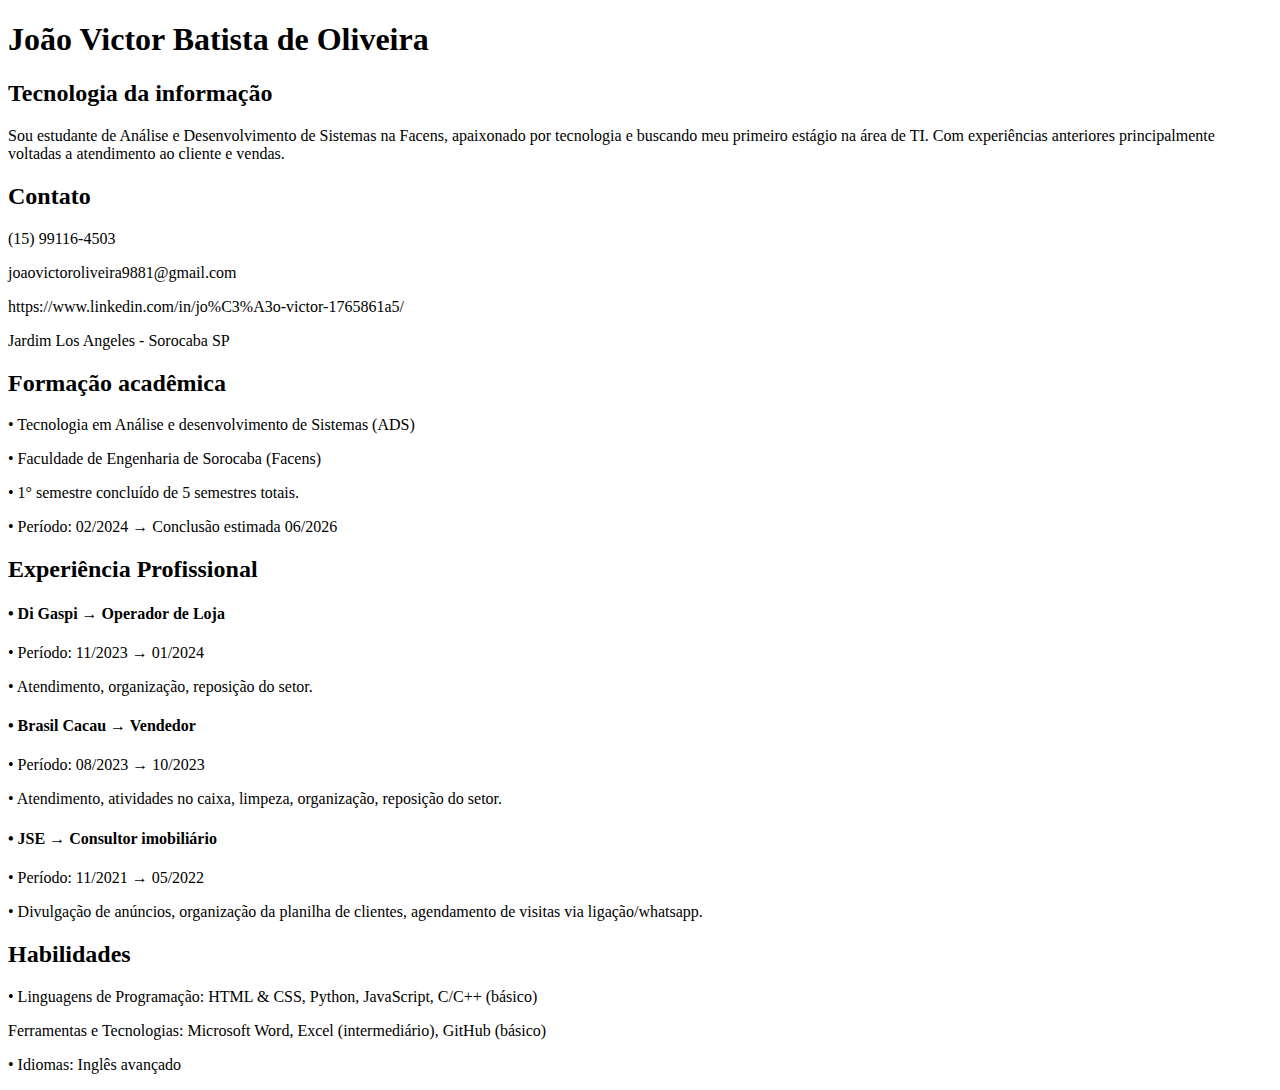
==== curriculo/curriculo.html @ 9360aa11 "Creating process of a curriculum page add added a provisory pdf" ====
<!DOCTYPE html>
<html lang="pt-br">
  <head>
    <link rel="preconnect" href="https://fonts.googleapis.com" />
    <link rel="preconnect" href="https://fonts.gstatic.com" crossorigin />
    <link
      href="https://fonts.googleapis.com/css2?family=Poppins:ital,wght@0,100;0,200;0,300;0,400;0,500;0,600;0,700;0,800;0,900;1,100;1,200;1,300;1,400;1,500;1,600;1,700;1,800;1,900&display=swap"
      rel="stylesheet"
    />
    <meta charset="UTF-8" />
    <meta name="viewport" content="width=device-width, initial-scale=1.0" />
    <link rel="stylesheet" href="style.css" />
    <title>Curriculo📎</title>
    <!--Criar dois botões, um de impressão e outro de voltar a página inicial-->
  </head>
  <body>
    <!--Cabeçalho inicial-->
    <h1>João Victor Batista de Oliveira</h1>
    <h2>Tecnologia da informação</h2>
    <p>
      Sou estudante de Análise e Desenvolvimento de Sistemas na Facens,
      apaixonado por tecnologia e buscando meu primeiro estágio na área de TI.
      Com experiências anteriores principalmente voltadas a atendimento ao
      cliente e vendas.
    </p>
    <!--1° Coluna-->
    <h2>Contato</h2>
    <p>(15) 99116-4503</p>
    <p>joaovictoroliveira9881@gmail.com</p>
    <p>https://www.linkedin.com/in/jo%C3%A3o-victor-1765861a5/</p>
    <p>Jardim Los Angeles - Sorocaba SP</p>
    <h2>Formação acadêmica</h2>
    <p>• Tecnologia em Análise e desenvolvimento de Sistemas (ADS)</p>
    <p>• Faculdade de Engenharia de Sorocaba (Facens)</p>
    <p>• 1° semestre concluído de 5 semestres totais.</p>
    <p>• Período: 02/2024 → Conclusão estimada 06/2026</p>
    <!--2° Coluna-->
    <h2>Experiência Profissional</h2>
    <h4>• Di Gaspi → Operador de Loja</h4>
    <p>• Período: 11/2023 → 01/2024</p>
    <p>• Atendimento, organização, reposição do setor.</p>
    <h4>• Brasil Cacau → Vendedor</h4>
    <p>• Período: 08/2023 → 10/2023</p>
    <p>
      • Atendimento, atividades no caixa, limpeza, organização, reposição do
      setor.
    </p>
    <h4>• JSE → Consultor imobiliário</h4>
    <p>• Período: 11/2021 → 05/2022</p>
    <p>
      • Divulgação de anúncios, organização da planilha de clientes, agendamento
      de visitas via ligação/whatsapp.
    </p>
    <!--Cabeçalho final-->
    <h2>Habilidades</h2>
    <p>
      • Linguagens de Programação: HTML & CSS, Python, JavaScript, C/C++
      (básico)
    </p>
    <p>
      Ferramentas e Tecnologias: Microsoft Word, Excel (intermediário), GitHub
      (básico)
    </p>
    <p>• Idiomas: Inglês avançado</p>
  </body>
</html>
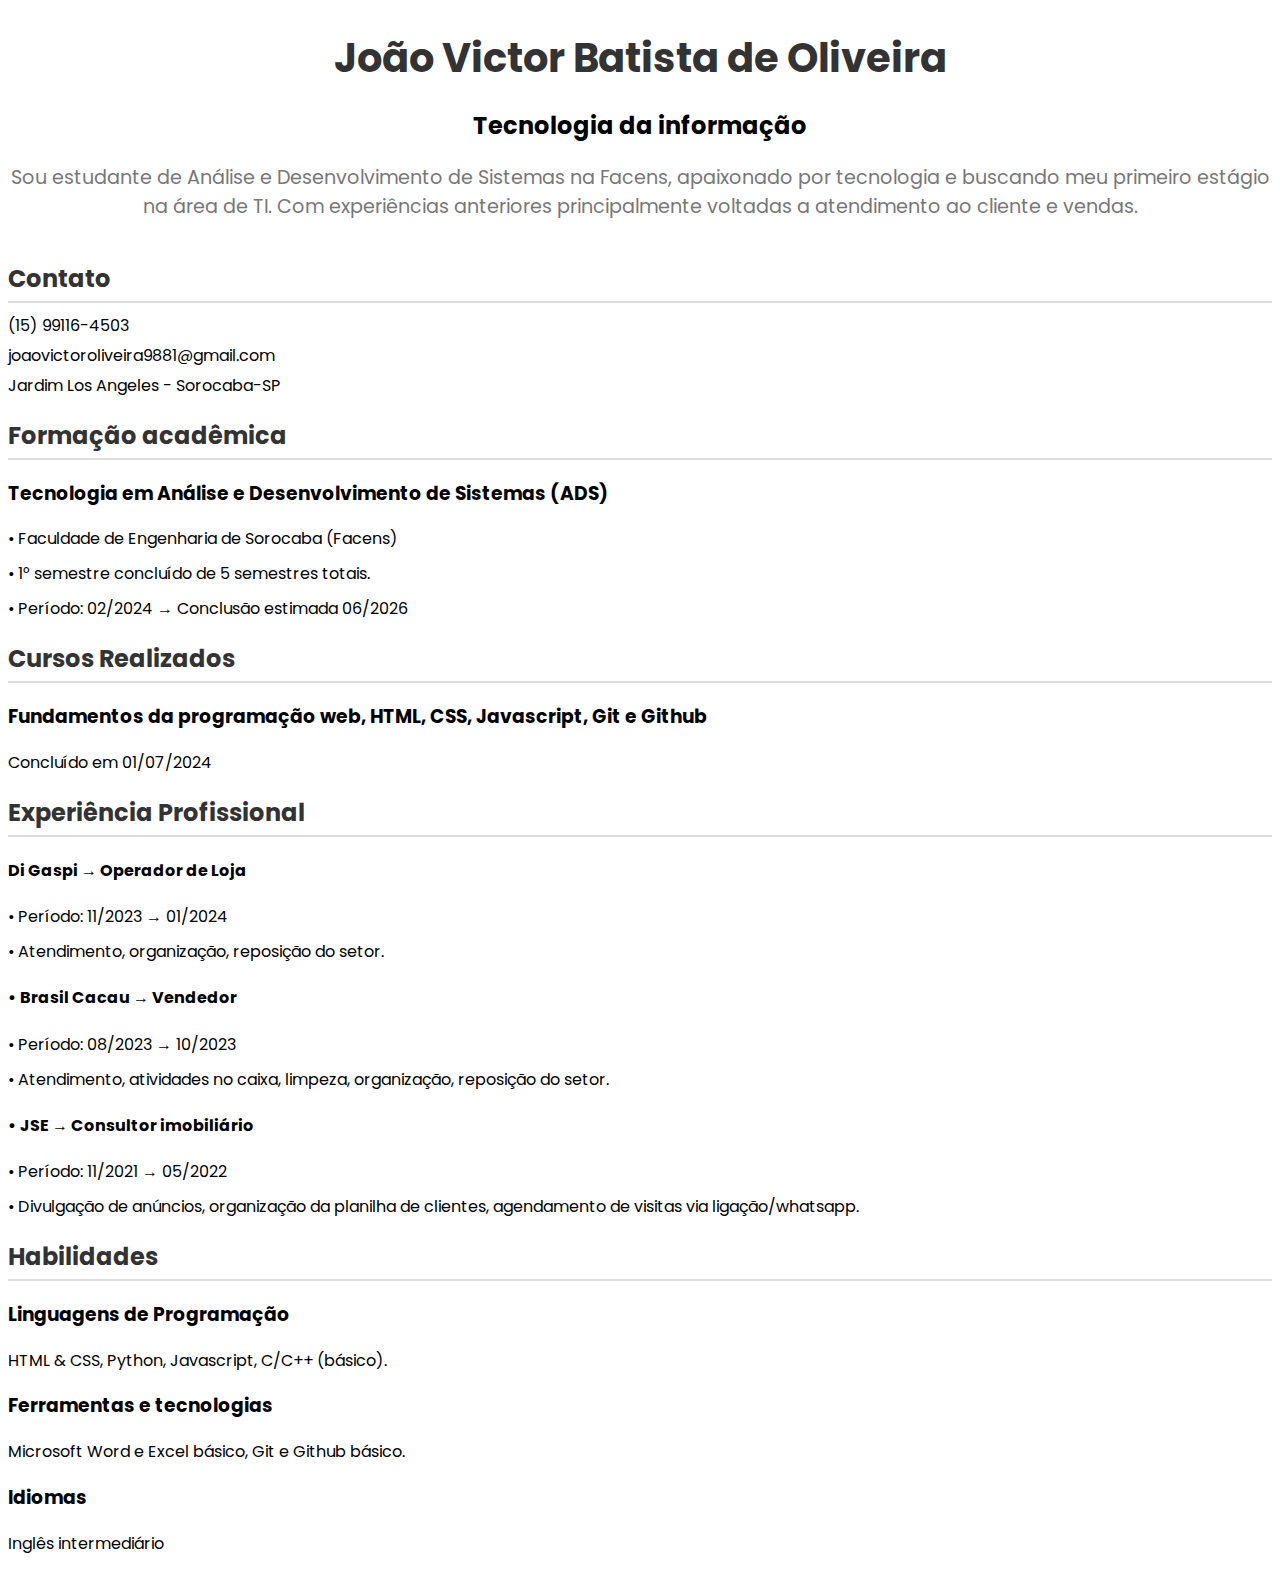
==== commit 251fa870: "Created another css document and made some visual adjustments" ====
--- a/curriculo/curriculo.html
+++ b/curriculo/curriculo.html
@@ -1,66 +1,103 @@
 <!DOCTYPE html>
 <html lang="pt-br">
   <head>
+    <meta charset="UTF-8" />
+    <meta name="viewport" content="width=device-width, initial-scale=1.0" />
+    <link rel="stylesheet" href="curriculo.css" />
     <link rel="preconnect" href="https://fonts.googleapis.com" />
     <link rel="preconnect" href="https://fonts.gstatic.com" crossorigin />
     <link
       href="https://fonts.googleapis.com/css2?family=Poppins:ital,wght@0,100;0,200;0,300;0,400;0,500;0,600;0,700;0,800;0,900;1,100;1,200;1,300;1,400;1,500;1,600;1,700;1,800;1,900&display=swap"
       rel="stylesheet"
     />
-    <meta charset="UTF-8" />
-    <meta name="viewport" content="width=device-width, initial-scale=1.0" />
-    <link rel="stylesheet" href="style.css" />
-    <title>Curriculo📎</title>
+    <title>Curriculo João Victor📎</title>
     <!--Criar dois botões, um de impressão e outro de voltar a página inicial-->
   </head>
   <body>
     <!--Cabeçalho inicial-->
-    <h1>João Victor Batista de Oliveira</h1>
-    <h2>Tecnologia da informação</h2>
-    <p>
-      Sou estudante de Análise e Desenvolvimento de Sistemas na Facens,
-      apaixonado por tecnologia e buscando meu primeiro estágio na área de TI.
-      Com experiências anteriores principalmente voltadas a atendimento ao
-      cliente e vendas.
-    </p>
-    <!--1° Coluna-->
-    <h2>Contato</h2>
-    <p>(15) 99116-4503</p>
-    <p>joaovictoroliveira9881@gmail.com</p>
-    <p>https://www.linkedin.com/in/jo%C3%A3o-victor-1765861a5/</p>
-    <p>Jardim Los Angeles - Sorocaba SP</p>
-    <h2>Formação acadêmica</h2>
-    <p>• Tecnologia em Análise e desenvolvimento de Sistemas (ADS)</p>
-    <p>• Faculdade de Engenharia de Sorocaba (Facens)</p>
-    <p>• 1° semestre concluído de 5 semestres totais.</p>
-    <p>• Período: 02/2024 → Conclusão estimada 06/2026</p>
-    <!--2° Coluna-->
-    <h2>Experiência Profissional</h2>
-    <h4>• Di Gaspi → Operador de Loja</h4>
-    <p>• Período: 11/2023 → 01/2024</p>
-    <p>• Atendimento, organização, reposição do setor.</p>
-    <h4>• Brasil Cacau → Vendedor</h4>
-    <p>• Período: 08/2023 → 10/2023</p>
-    <p>
-      • Atendimento, atividades no caixa, limpeza, organização, reposição do
-      setor.
-    </p>
-    <h4>• JSE → Consultor imobiliário</h4>
-    <p>• Período: 11/2021 → 05/2022</p>
-    <p>
-      • Divulgação de anúncios, organização da planilha de clientes, agendamento
-      de visitas via ligação/whatsapp.
-    </p>
-    <!--Cabeçalho final-->
-    <h2>Habilidades</h2>
-    <p>
-      • Linguagens de Programação: HTML & CSS, Python, JavaScript, C/C++
-      (básico)
-    </p>
-    <p>
-      Ferramentas e Tecnologias: Microsoft Word, Excel (intermediário), GitHub
-      (básico)
-    </p>
-    <p>• Idiomas: Inglês avançado</p>
+    <div id="container">
+      <header>
+        <h1>João Victor Batista de Oliveira</h1>
+        <h2>Tecnologia da informação</h2>
+        <p>
+          Sou estudante de Análise e Desenvolvimento de Sistemas na Facens,
+          apaixonado por tecnologia e buscando meu primeiro estágio na área de
+          TI. Com experiências anteriores principalmente voltadas a atendimento
+          ao cliente e vendas.
+        </p>
+      </header>
+      <section class="profile">
+        <!--Primeira coluna-->
+      </section>
+      <section class="contact">
+        <h2>Contato</h2>
+        <div class="contact-info">
+          <ul>
+            <p>(15) 99116-4503</p>
+            <p>joaovictoroliveira9881@gmail.com</p>
+            <p>Jardim Los Angeles - Sorocaba-SP</p>
+          </ul>
+        </div>
+      </section>
+      <section id="education">
+        <h2>Formação acadêmica</h2>
+        <ul>
+          <li>
+            <h3>Tecnologia em Análise e Desenvolvimento de Sistemas (ADS)</h3>
+            <p>• Faculdade de Engenharia de Sorocaba (Facens)</p>
+            <p>• 1° semestre concluído de 5 semestres totais.</p>
+            <p>• Período: 02/2024 → Conclusão estimada 06/2026</p>
+          </li>
+        </ul>
+      </section>
+      <section id="courses">
+        <h2>Cursos Realizados</h2>
+        <ul>
+          <li>
+            <h3>
+              Fundamentos da programação web, HTML, CSS, Javascript, Git e
+              Github
+            </h3>
+            <p>Concluído em 01/07/2024</p>
+          </li>
+        </ul>
+      </section>
+      <!--Segunda coluna-->
+      <section id="experiences">
+        <h2>Experiência Profissional</h2>
+        <ul>
+          <li>
+            <h4>Di Gaspi → Operador de Loja</h4>
+            <p>• Período: 11/2023 → 01/2024</p>
+            <p>• Atendimento, organização, reposição do setor.</p>
+            <h4>• Brasil Cacau → Vendedor</h4>
+            <p>• Período: 08/2023 → 10/2023</p>
+            <p>
+              • Atendimento, atividades no caixa, limpeza, organização,
+              reposição do setor.
+            </p>
+            <h4>• JSE → Consultor imobiliário</h4>
+            <p>• Período: 11/2021 → 05/2022</p>
+            <p>
+              • Divulgação de anúncios, organização da planilha de clientes,
+              agendamento de visitas via ligação/whatsapp.
+            </p>
+          </li>
+        </ul>
+      </section>
+      <section id="skills">
+        <h2>Habilidades</h2>
+        <ul>
+          <h3>Linguagens de Programação</h3>
+          <p>HTML & CSS, Python, Javascript, C/C++ (básico).</p>
+        </ul>
+        <ul>
+          <h3>Ferramentas e tecnologias</h3>
+          <p>Microsoft Word e Excel básico, Git e Github básico.</p>
+          <h3>Idiomas</h3>
+          <p>Inglês intermediário</p>
+        </ul>
+      </section>
+    </div>
   </body>
 </html>
--- a/curriculo/curriculo.css
+++ b/curriculo/curriculo.css
@@ -0,0 +1,72 @@
+/* curriculo.css */
+
+/* Aplicar a fonte "Poppins" ao currículo */
+body {
+  font-family: "Poppins", sans-serif;
+  font-weight: 400;
+  font-style: normal;
+}
+
+header {
+  text-align: center;
+  padding: 20px 0;
+}
+
+header h1 {
+  margin: 0;
+  font-size: 2.5em;
+  color: #333;
+}
+
+header p {
+  margin: 5px 0 0;
+  font-size: 1.2em;
+  color: #777;
+}
+
+section {
+  margin: 20px 0;
+}
+
+section h2 {
+  margin-bottom: 10px;
+  color: #333;
+  border-bottom: 2px solid #ddd;
+  padding-bottom: 5px;
+}
+
+section p,
+section ul {
+  margin: 0 0 10px;
+}
+
+ul {
+  list-style-type: none;
+  padding: 0;
+}
+
+li {
+  margin-bottom: 10px;
+}
+
+.contact-info p {
+  margin: 5px 0;
+}
+
+@media (max-width: 600px) {
+  body {
+    padding: 10px;
+  }
+
+  .container {
+    padding: 10px;
+  }
+
+  header h1 {
+    font-size: 2em;
+  }
+
+  header p {
+    font-size: 1em;
+  }
+}
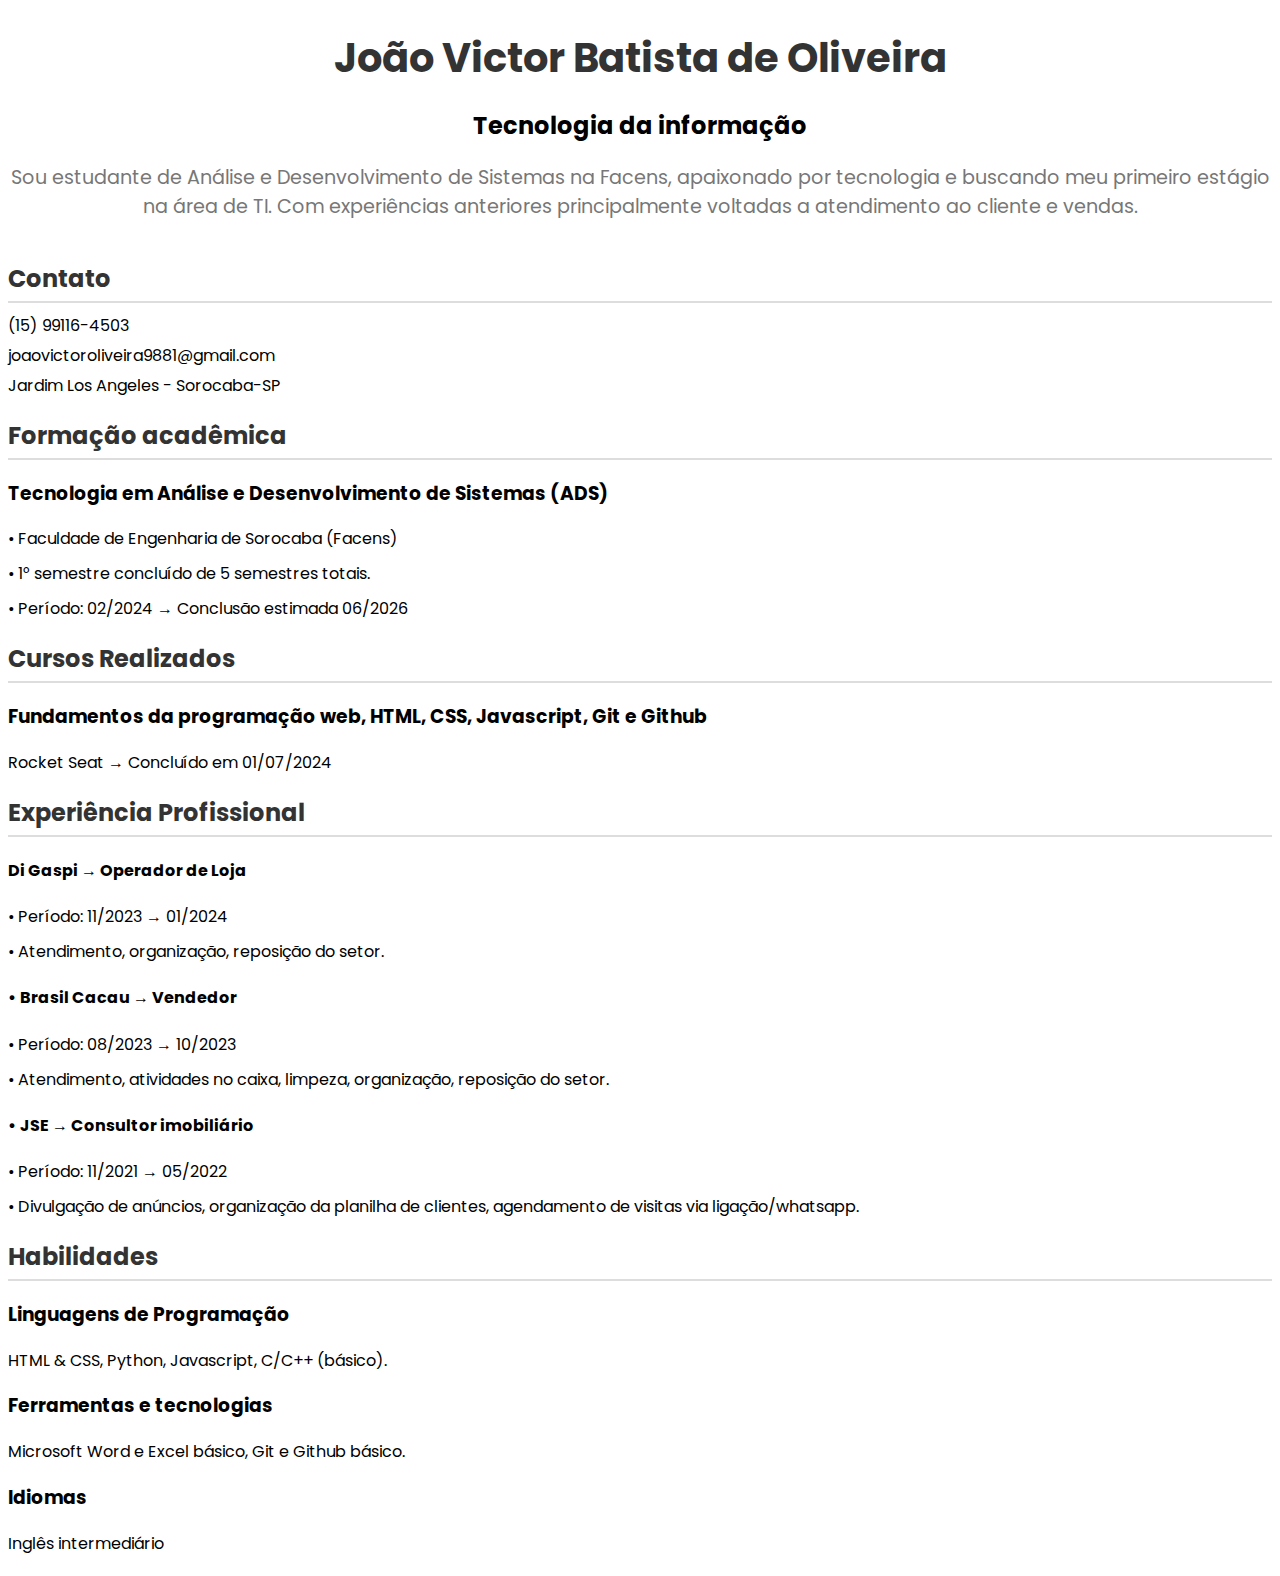
==== commit f5a7444a: "Paragraph correction" ====
--- a/curriculo/curriculo.html
+++ b/curriculo/curriculo.html
@@ -58,7 +58,7 @@
               Fundamentos da programação web, HTML, CSS, Javascript, Git e
               Github
             </h3>
-            <p>Concluído em 01/07/2024</p>
+            <p>Rocket Seat → Concluído em 01/07/2024</p>
           </li>
         </ul>
       </section>
